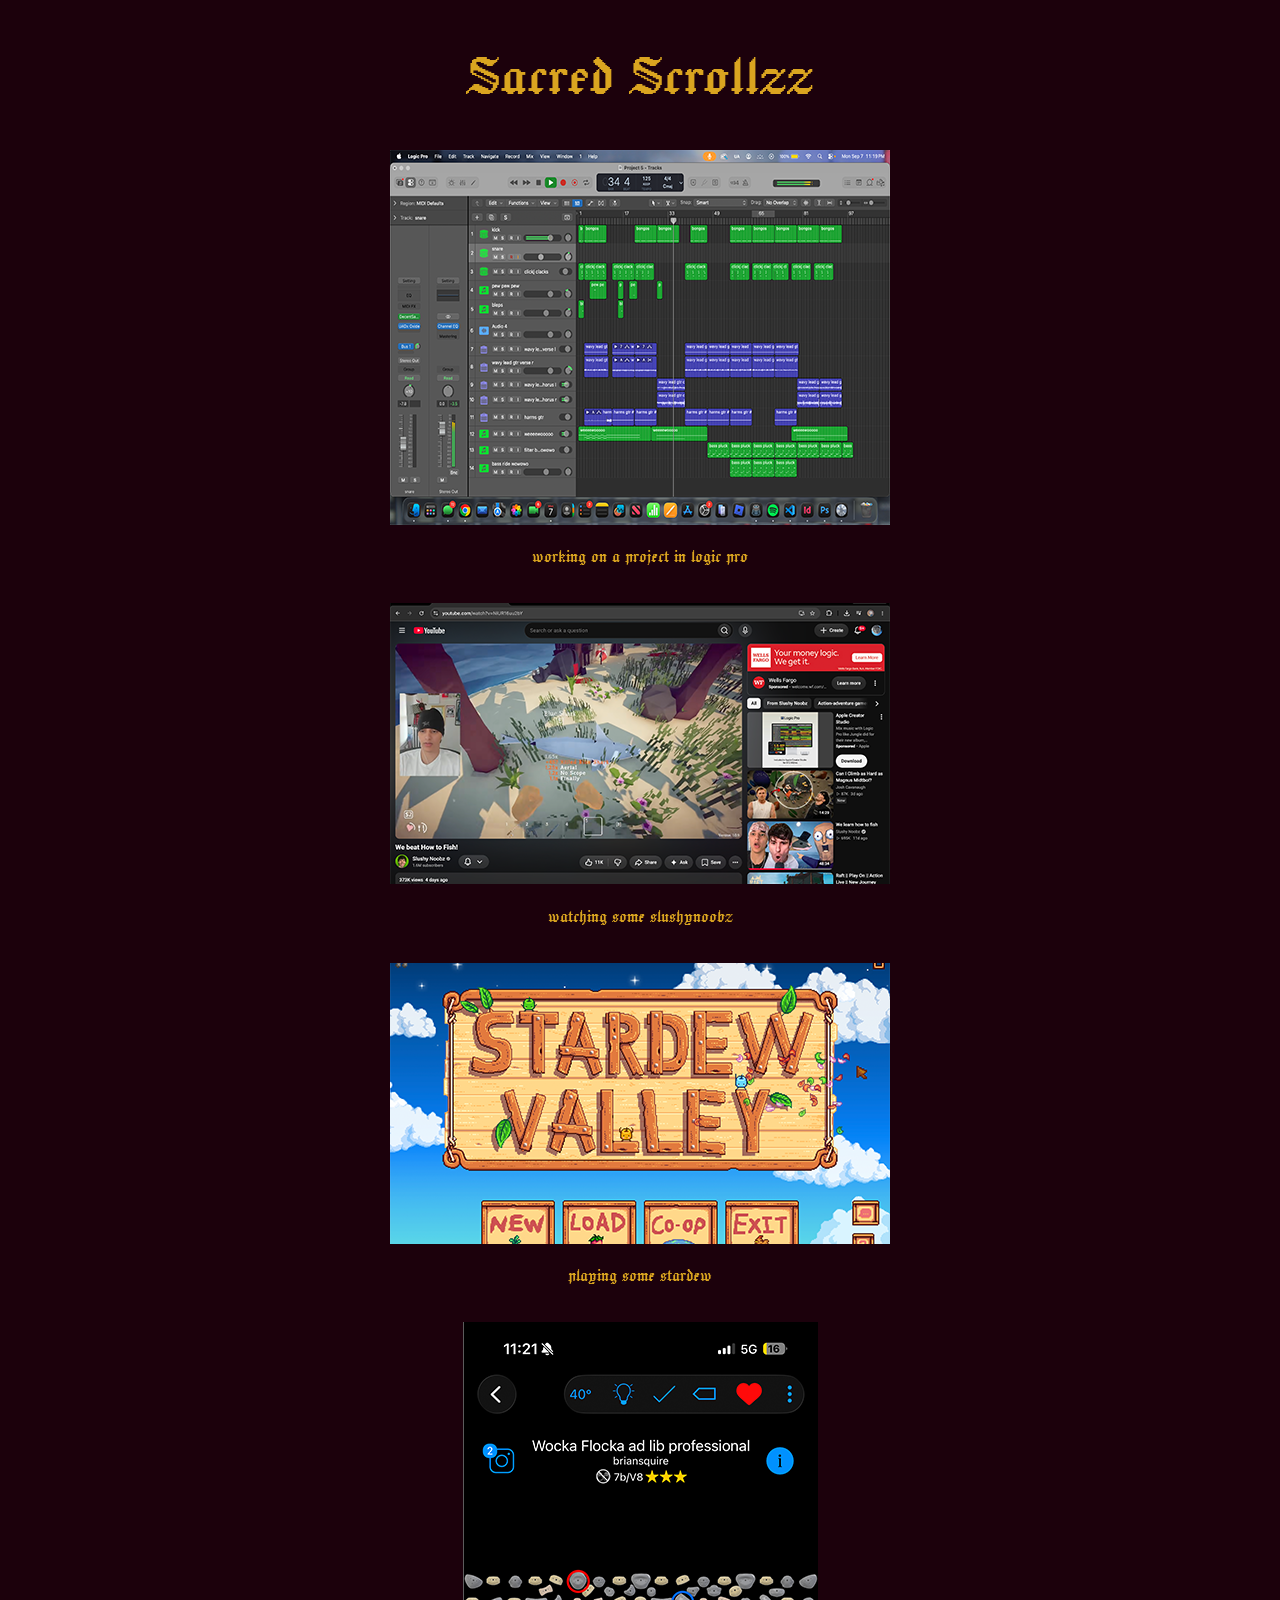
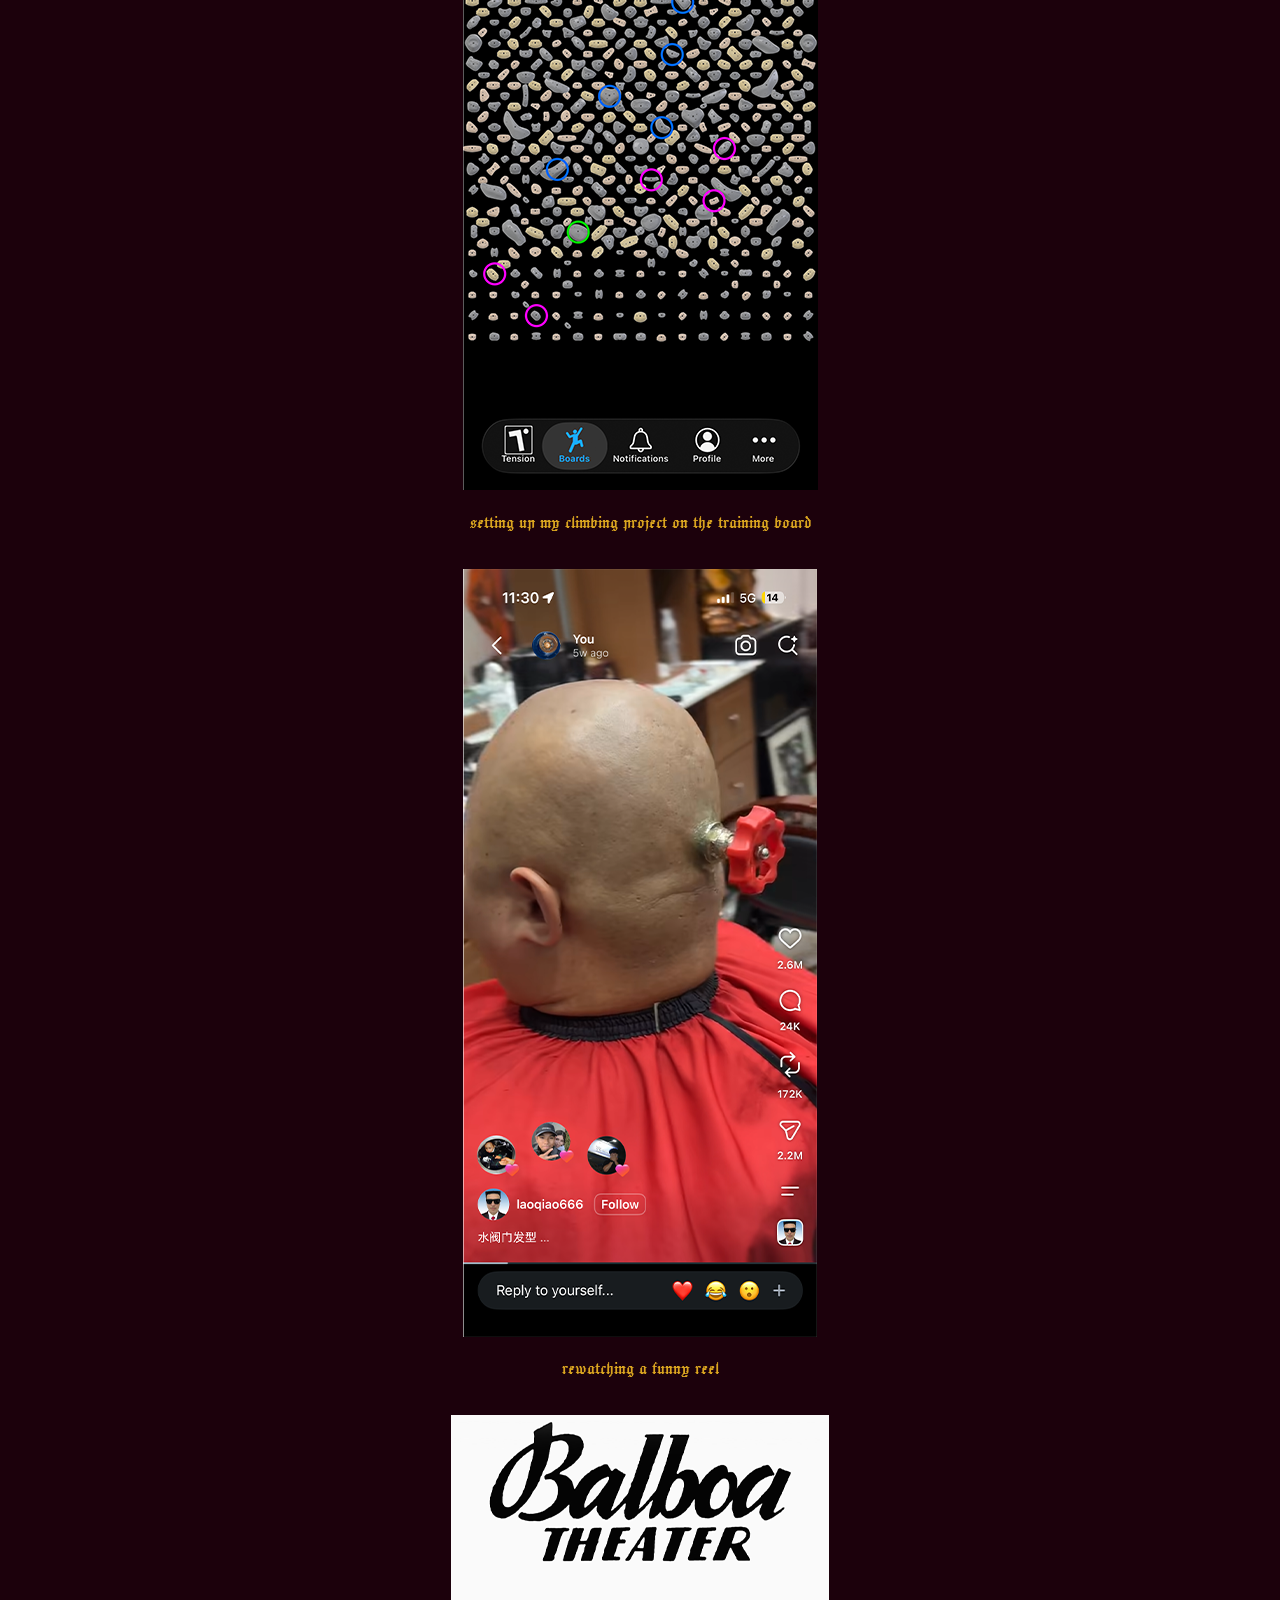
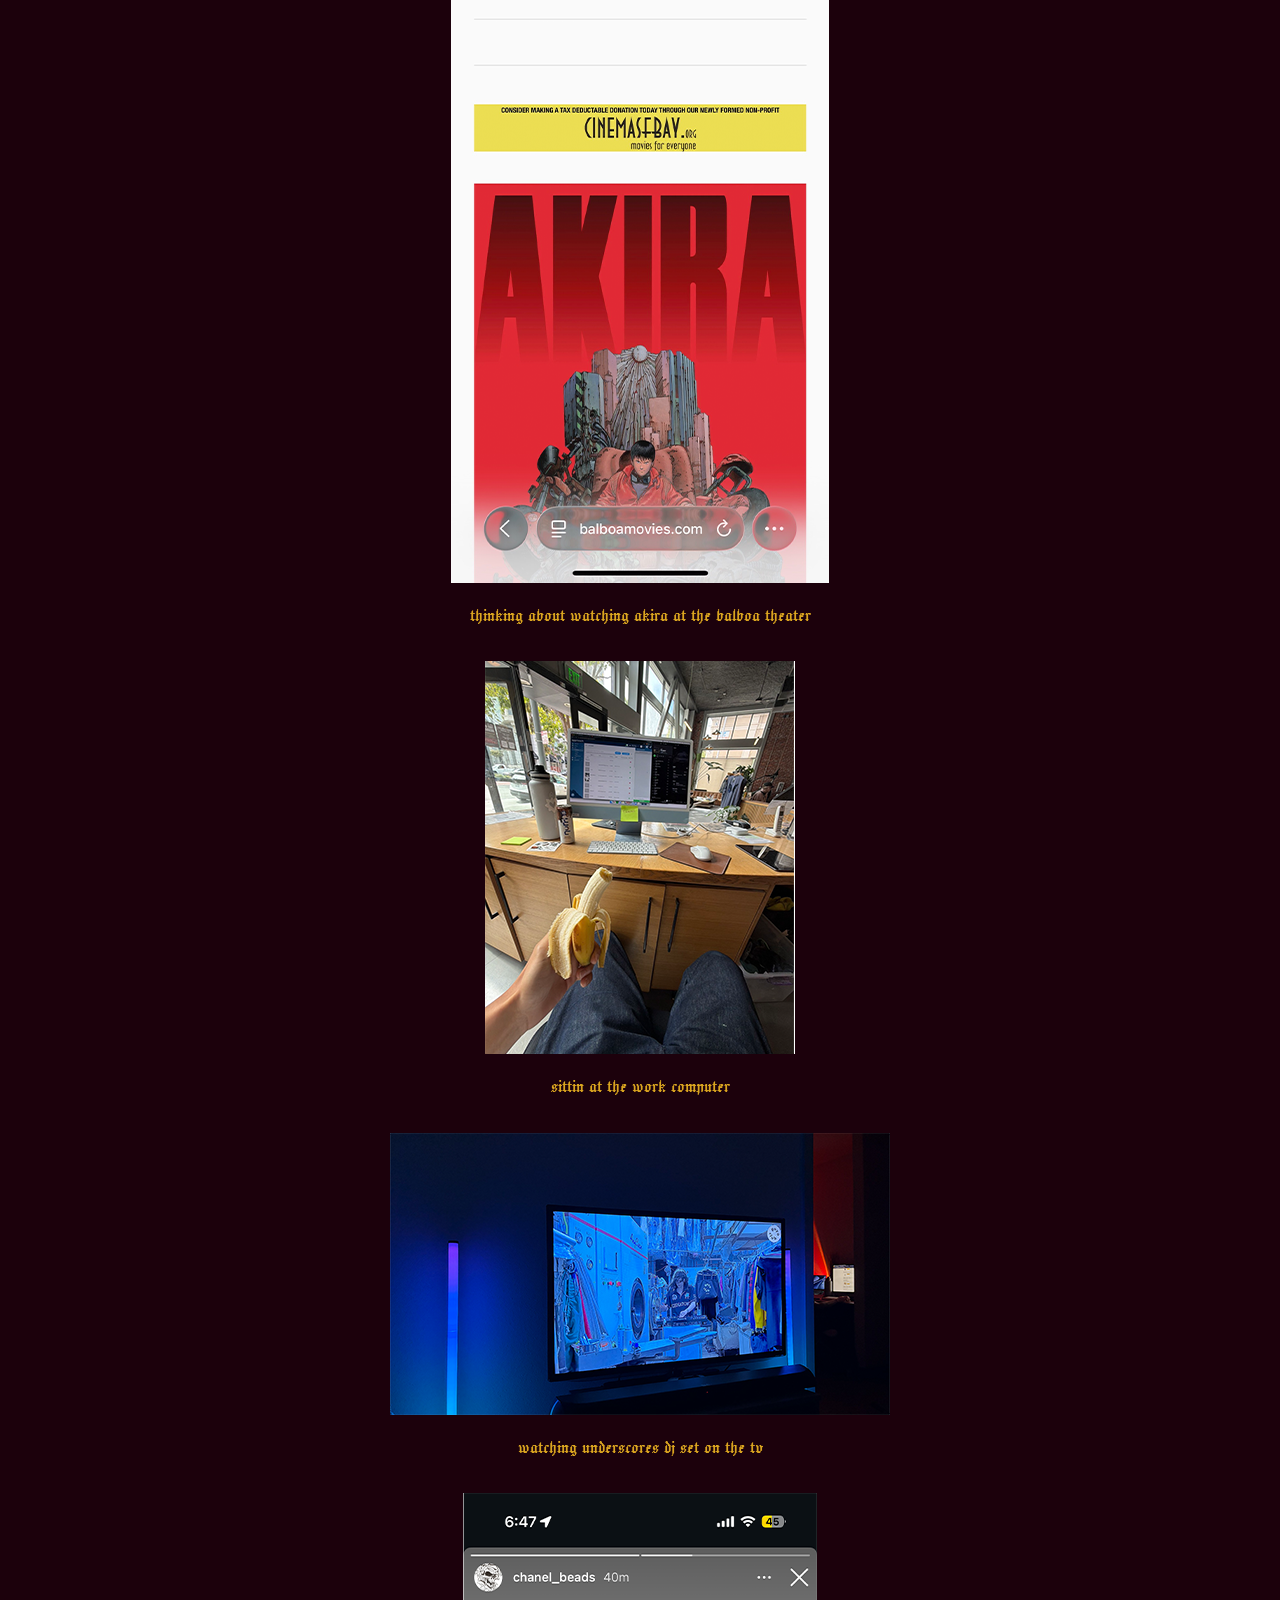
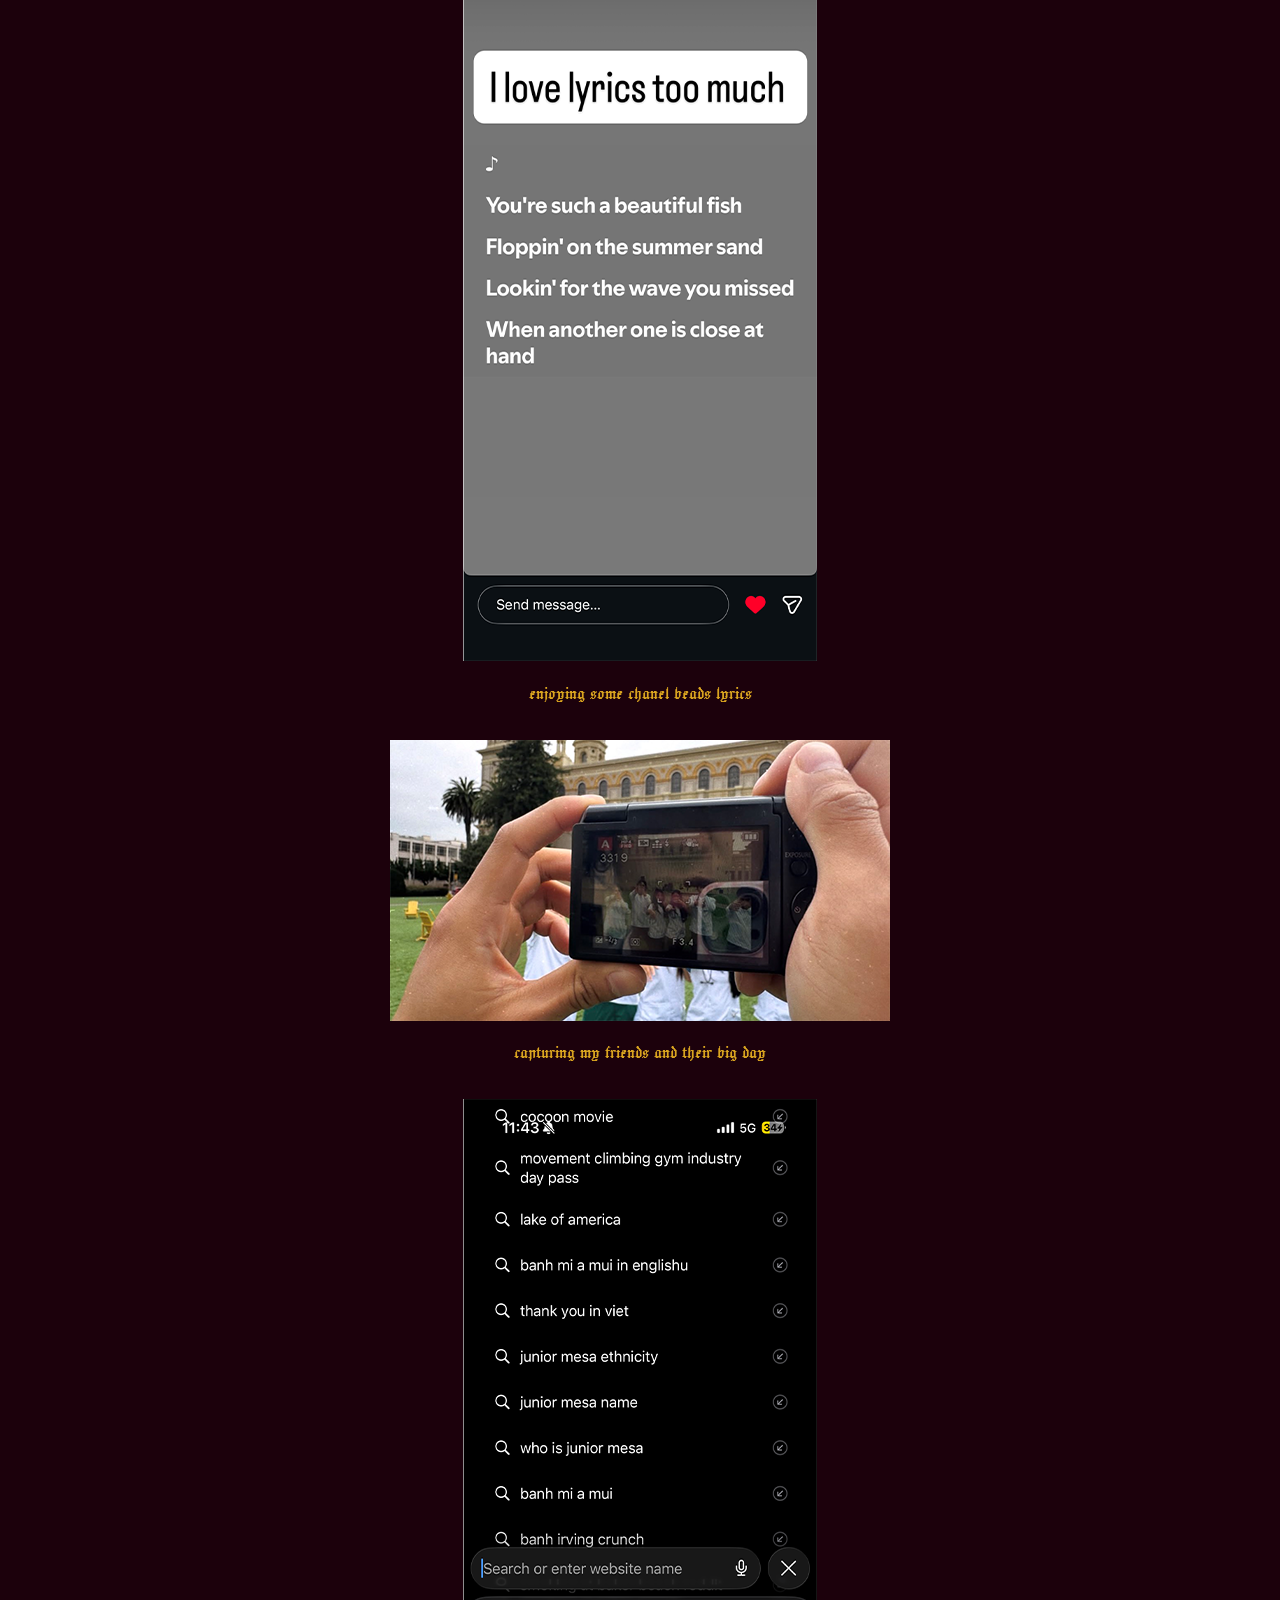
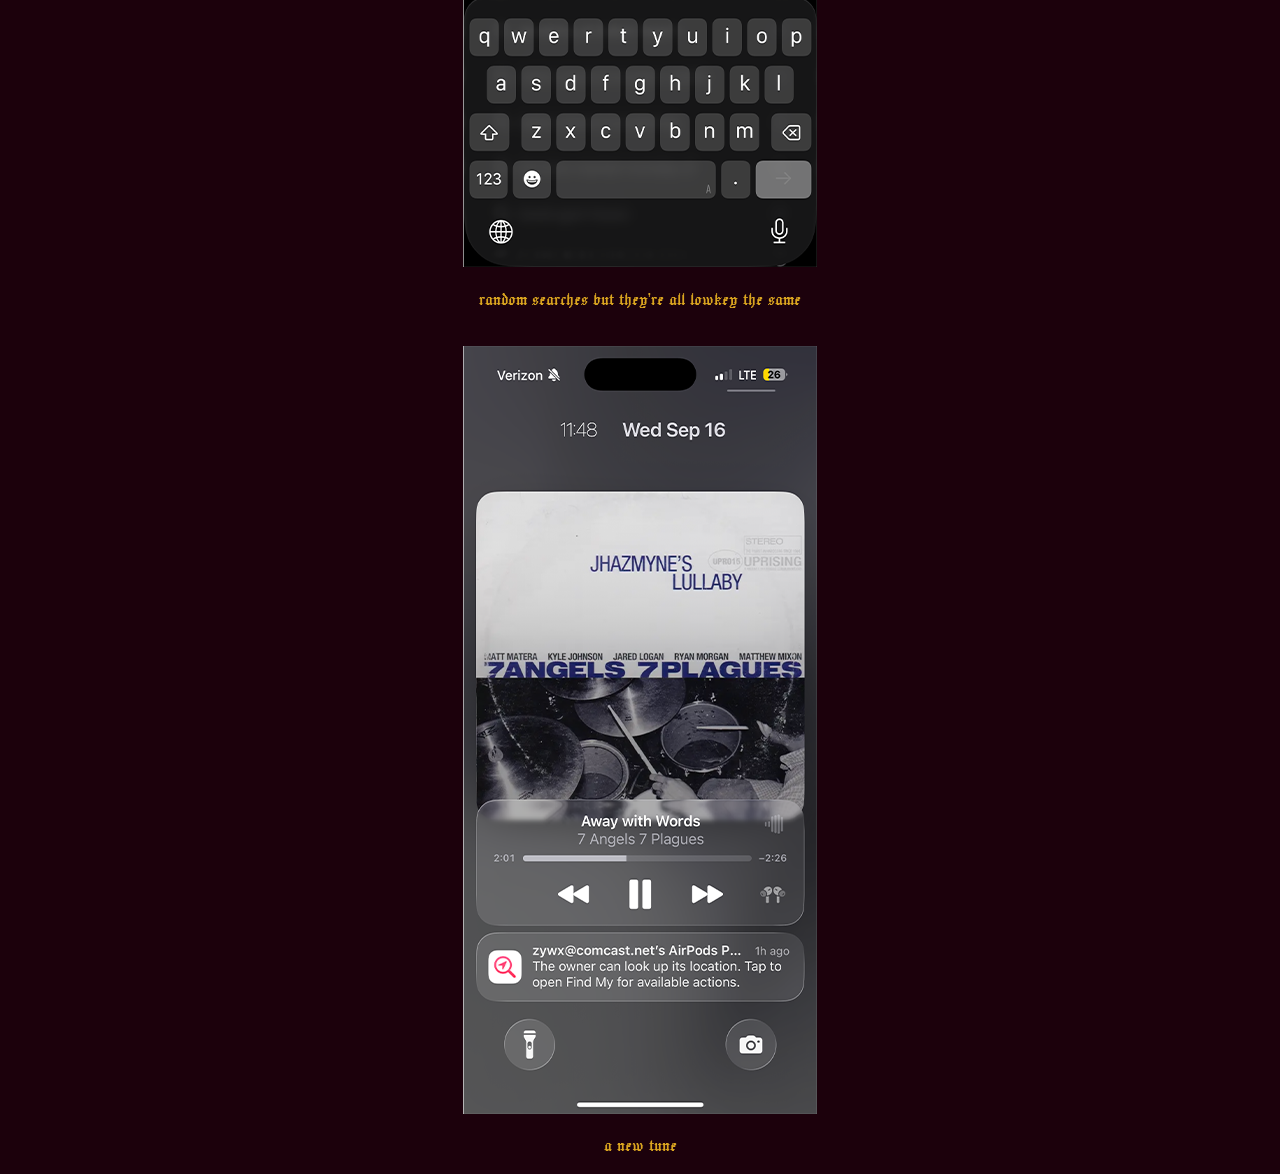
==== feed.html @ 17cf902a "copy and pasting my site into github repository" ====
<!DOCTYPE html>
<html lang="en">
<head>
    <meta charset="UTF-8">
    <meta name="viewport" content="width=device-width, initial-scale=1.0">
    <title>Document</title>
    <link rel="preconnect" href="https://fonts.googleapis.com">
<link rel="preconnect" href="https://fonts.gstatic.com" crossorigin>
<link href="https://fonts.googleapis.com/css2?family=Jacquard+24&display=swap" rel="stylesheet">
    <link rel="stylesheet" href="css/style.css">
</head>

<body id="feed">

  <header id="title">
    <a href="index.html"><h1>Sacred Scrollzz</h1></a>
  </header>

 <section><img src="img/logicss.png" alt="working in logic pro">
    <br>
 <h3>working on a project in logic pro</h3></section>
 <br>
  <section><img src="img/slushyss.png" alt="watching slushy noobz">
    <br>
 <h3>watching some slushynoobz</h3></section>
 <br>
  <section><img src="img/stardewss.png" alt="playing stardew valley">
    <br>
<h3>playing some stardew</h3></section>
<br>
  <section><img src="img/tb2.png" alt="setting up my project on the training board">
    <br>
<h3>setting up my climbing project on the training board</h3></section>
<br>
  <section><img src="img/valve.png" alt="rewatching a funny reel">
    <br>
<h3>rewatching a funny reel</h3></section>
<br>
  <section><img src="img/akira.png" alt="thinking about watching akira at the balboa theater">
    <br>
<h3>thinking about watching akira at the balboa theater</h3></section>
<br>
  <section><img src="img/workin.png" alt="sittin at the work computer">
    <br>
<h3>sittin at the work computer</h3></section>
<br>
  <section><img src="img/underscores.png" alt="watching underscores dj set on the tv">
    <br>
<h3>watching underscores dj set on the tv</h3></section>
<br>
  <section><img src="img/chanel.png" alt="enjoying some chanel beads lyrics">
    <br>
<h3>enjoying some chanel beads lyrics</h3></section>
<br>
  <section><img src="img/cam.png" alt="catching my friends and their big day">
    <br>
<h3>capturing my friends and their big day</h3></section>
<br>
  <section><img src="img/search.png" alt="lots of searches but theyre all kind of the same">
    <br>
<h3>random searches but they're all lowkey the same</h3></section>
<br>
  <section><img src="img/tune.png" alt="a new tune">
    <br>
<h3>a new tune</h3></section>
</body>
</html>
---- css/style.css ----
h1{color: goldenrod;}
h3{color: goldenrod;}
h1{
  font-family: "Jacquard 24", system-ui;
  font-weight: 400;
  font-style: normal;
  
}
h3{
  font-family: "Jacquard 24", system-ui;
  font-weight: 400;
  font-style: normal;
}
body{background-color: #1c010c;}
a{text-decoration:none;}

#gif {

  width: 20%;
  margin: auto;
  display: block;
  
}

#gif img{
  display: block;
  width: 100%;
}
body{
  display: block;
  margin: auto;
}
#feed{
  margin: auto;
  text-align: center;
}

#title{
  font-size: xx-large;
}
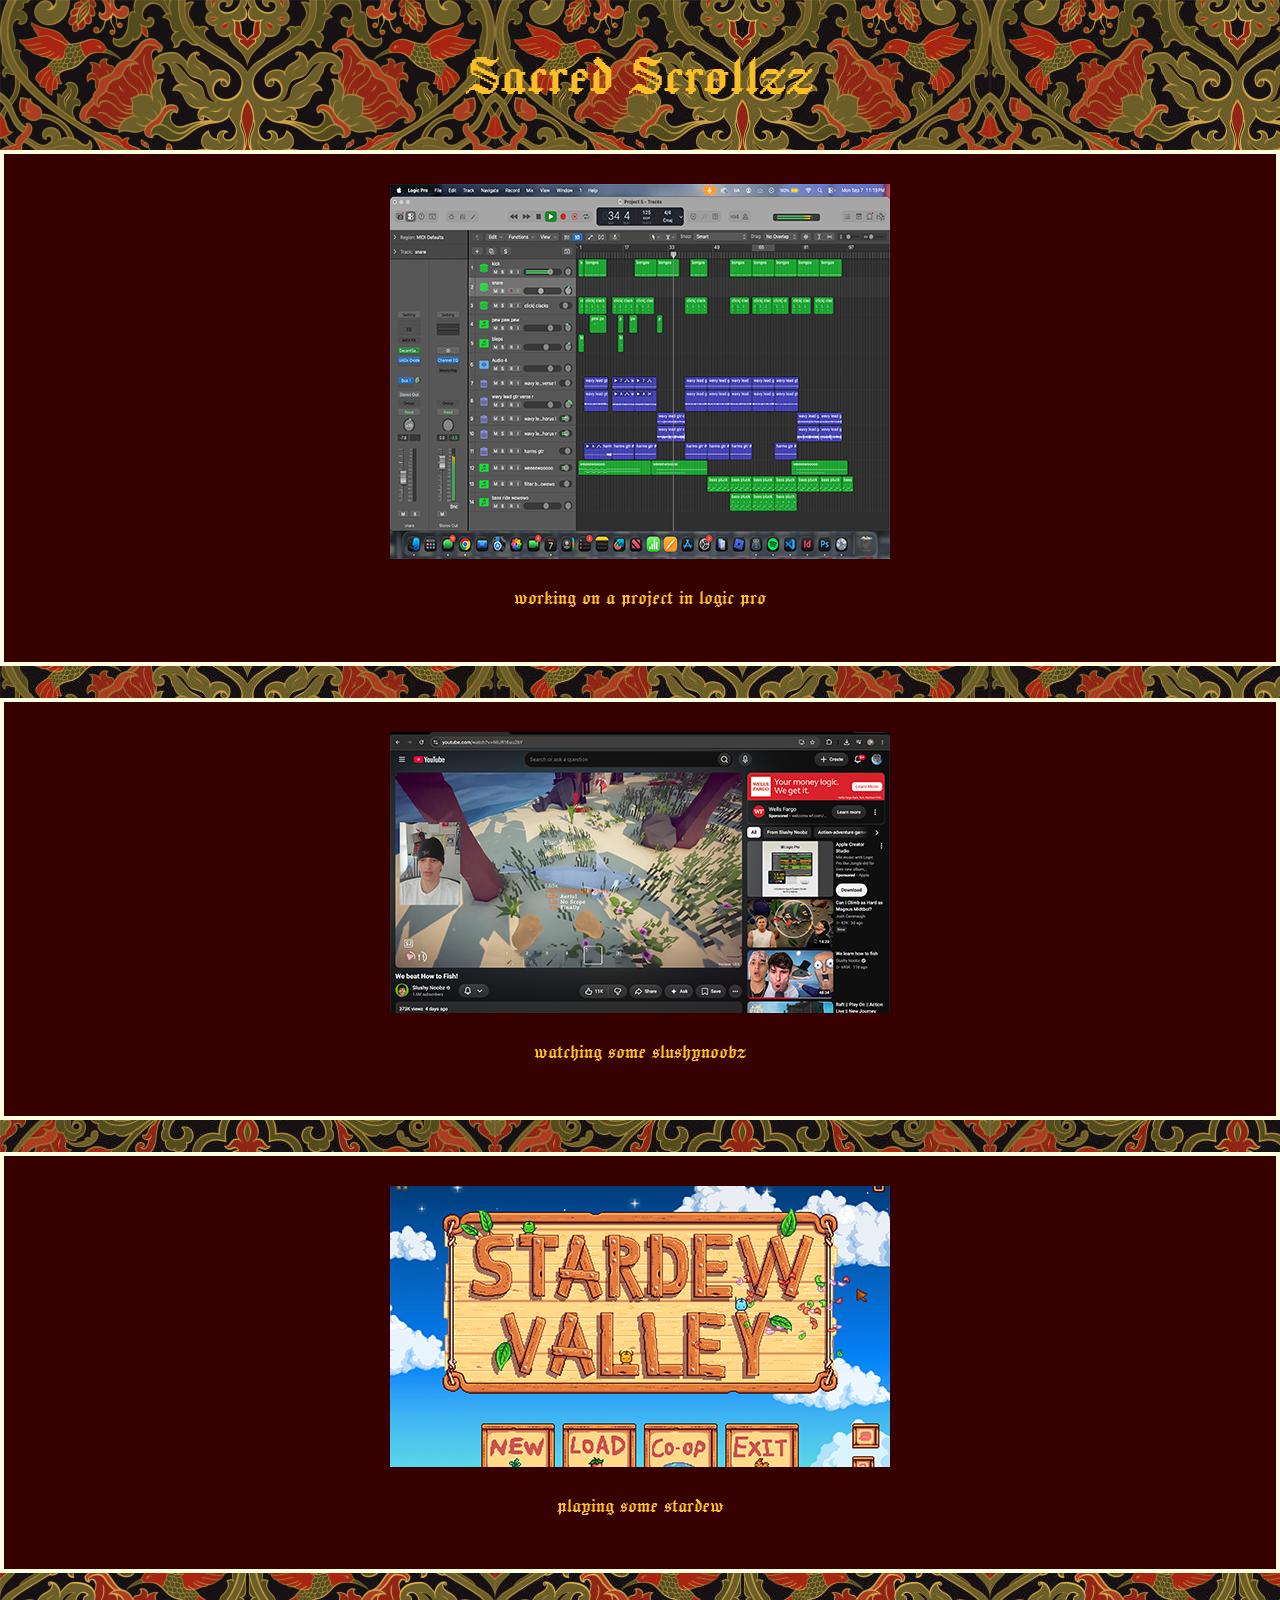
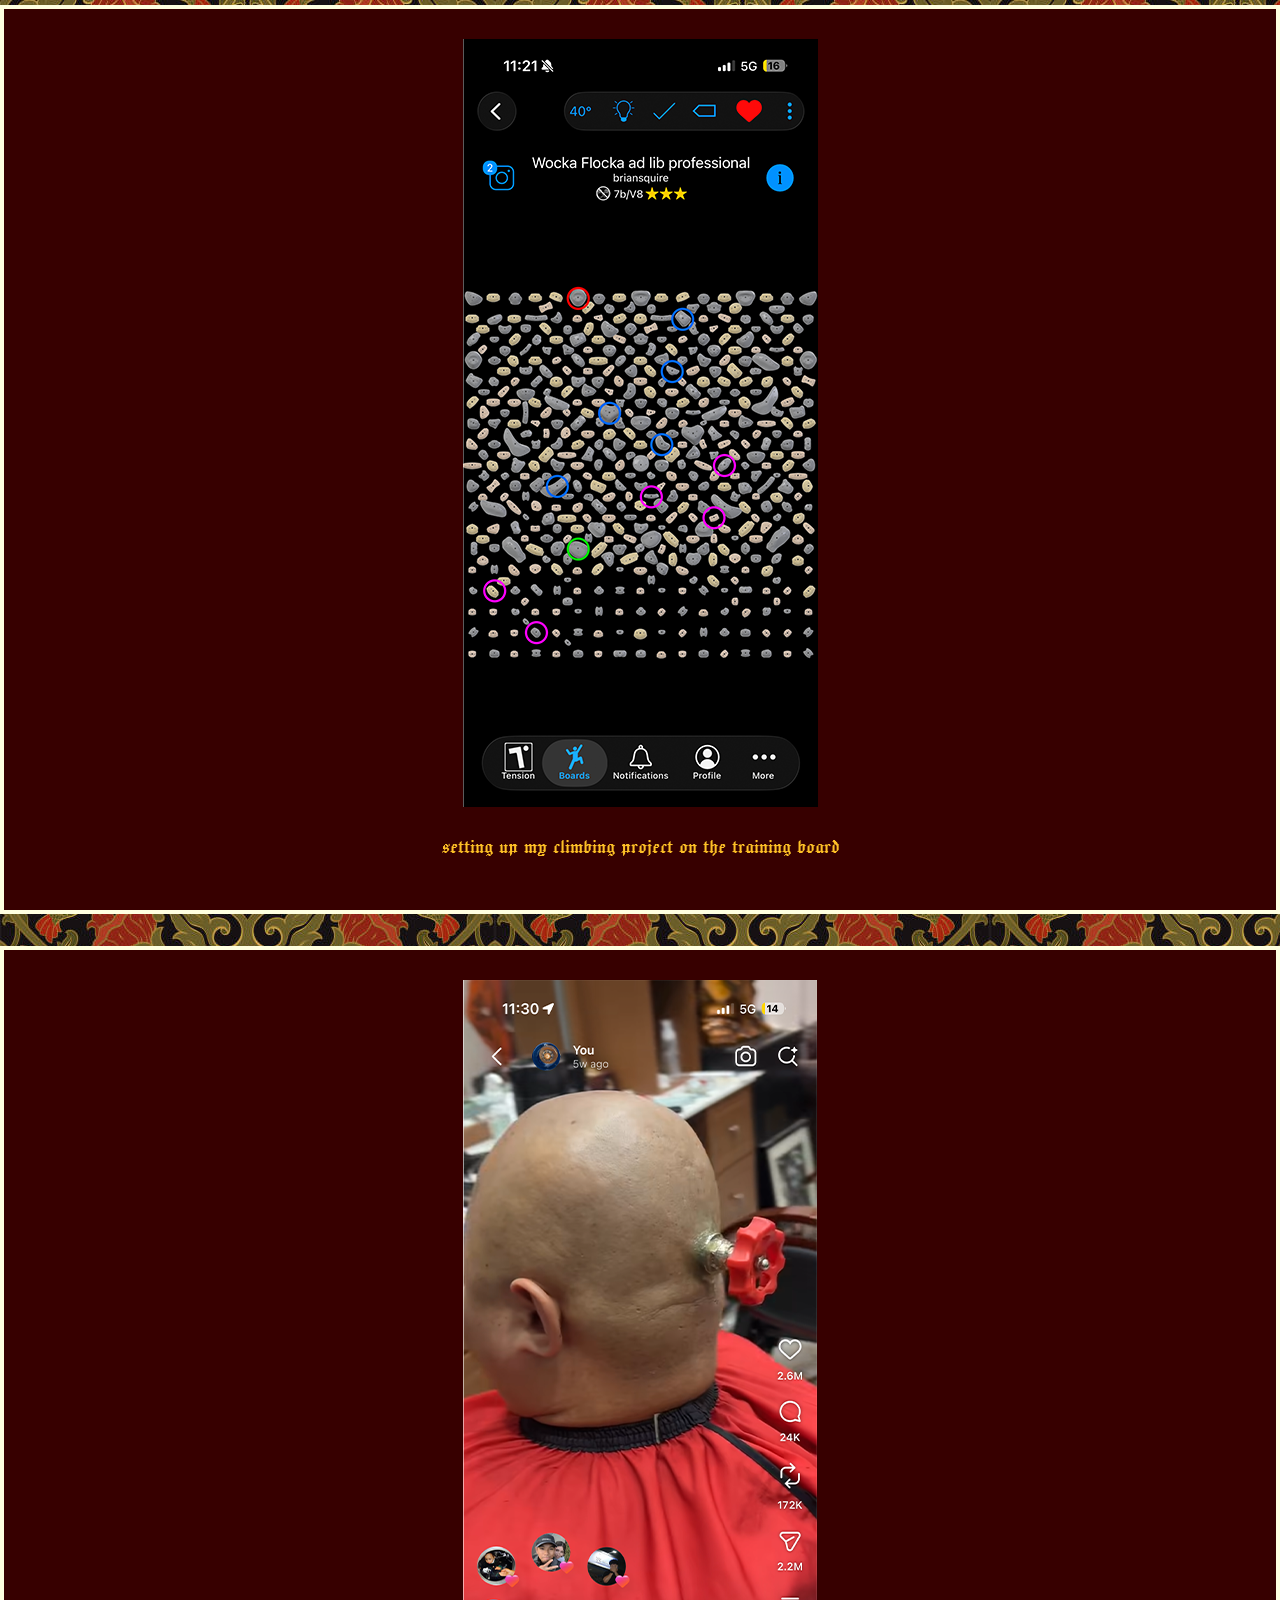
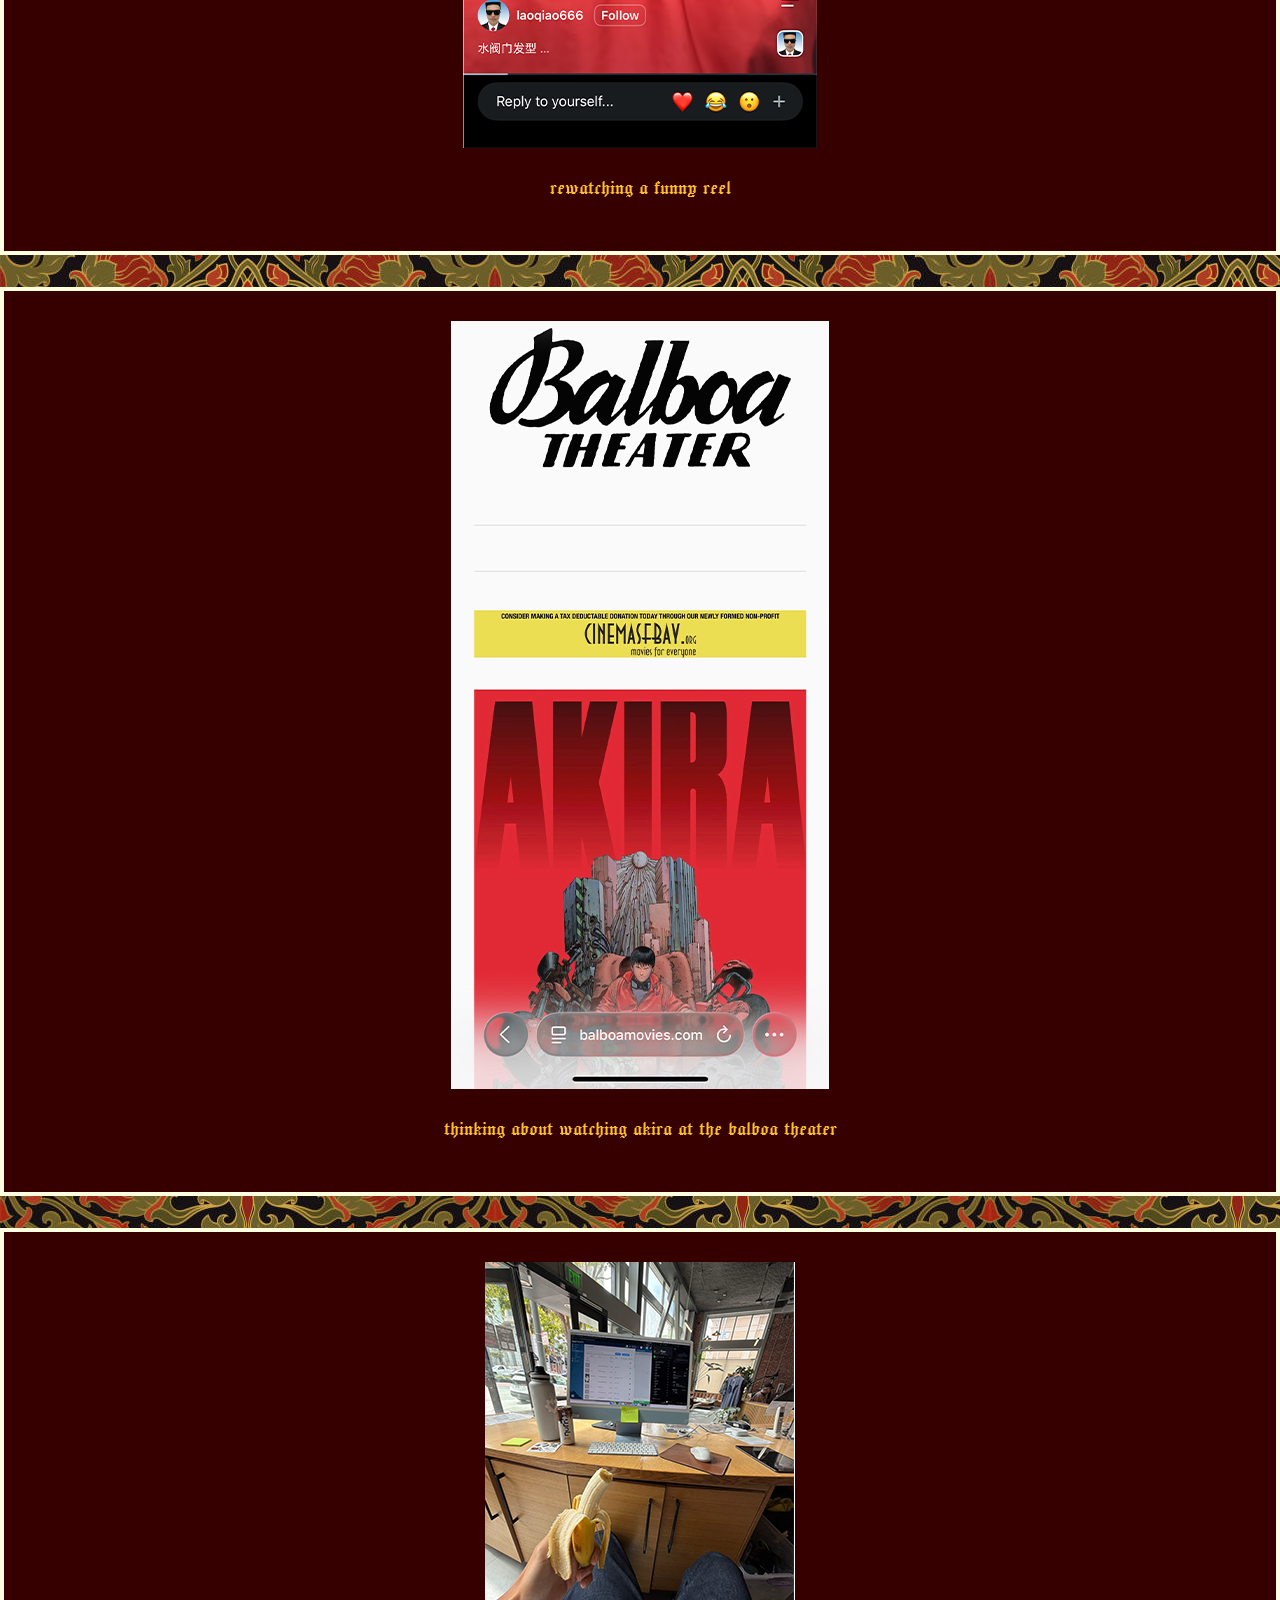
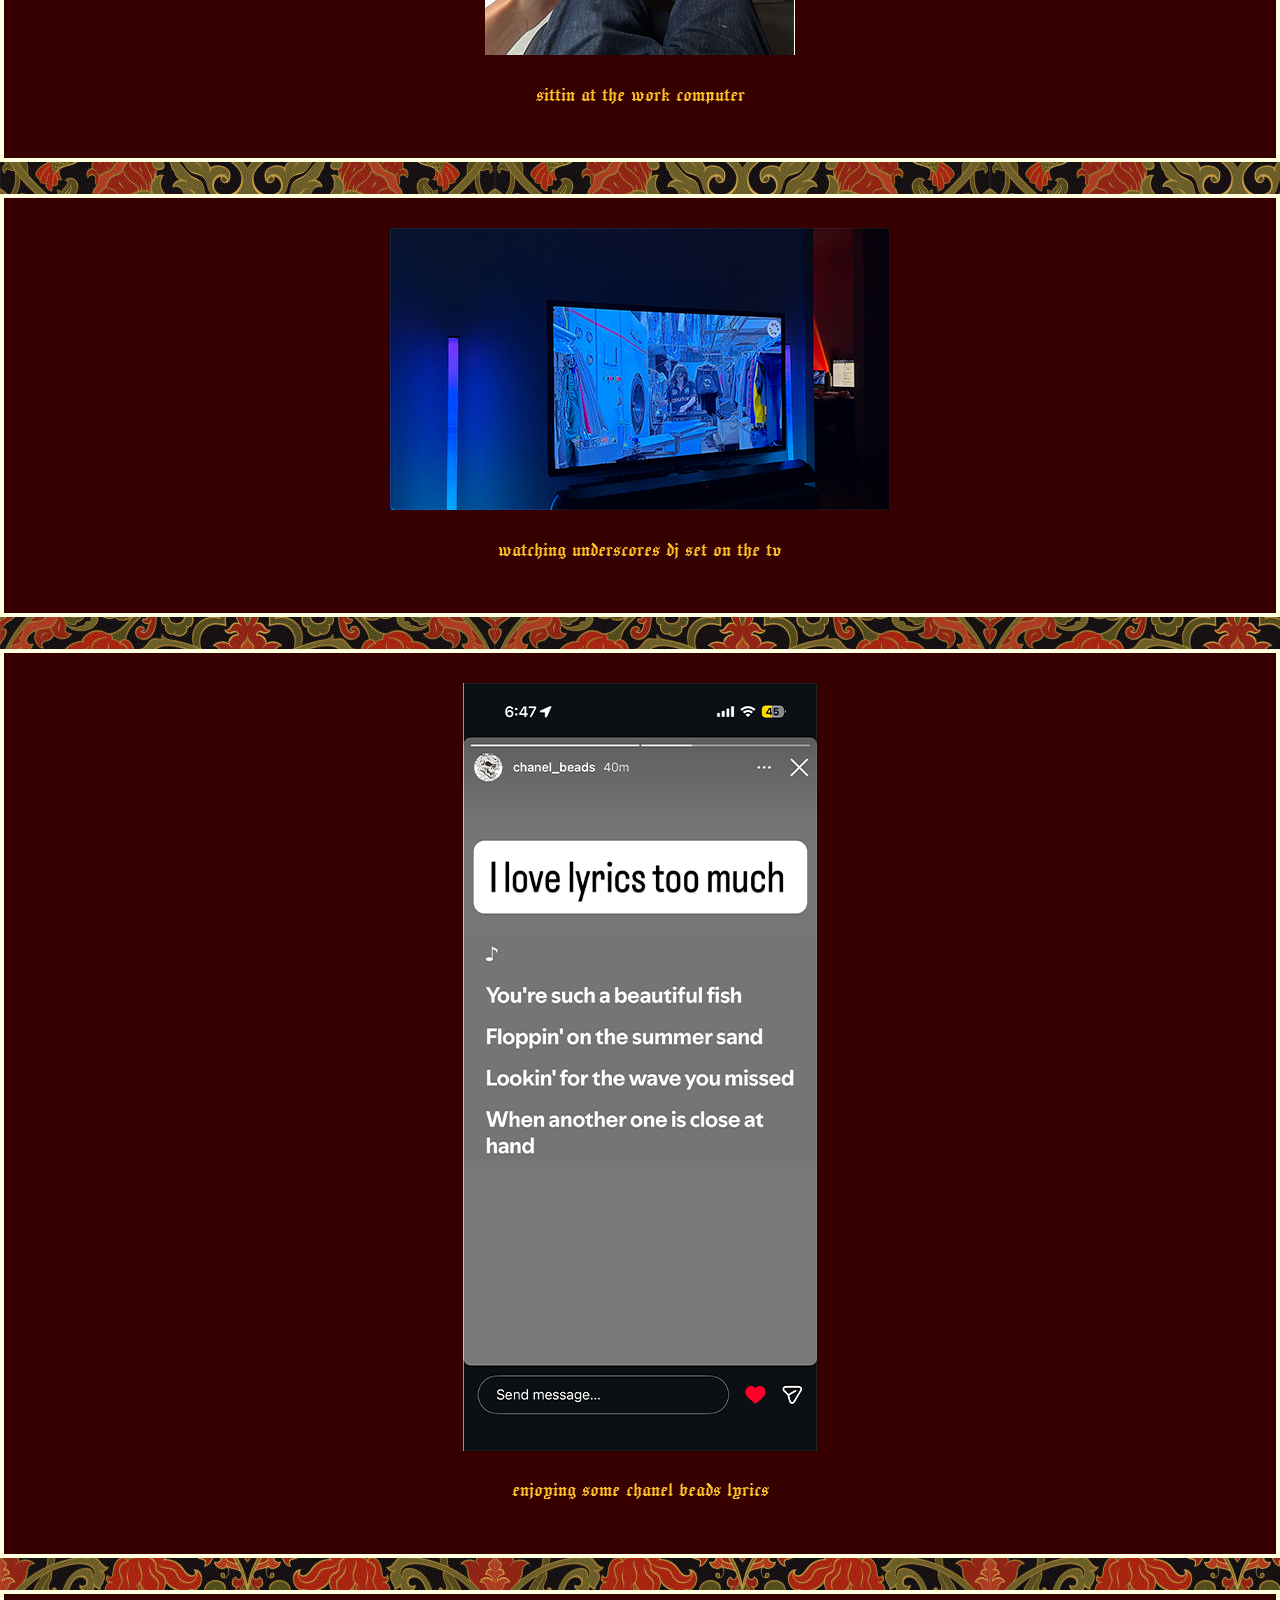
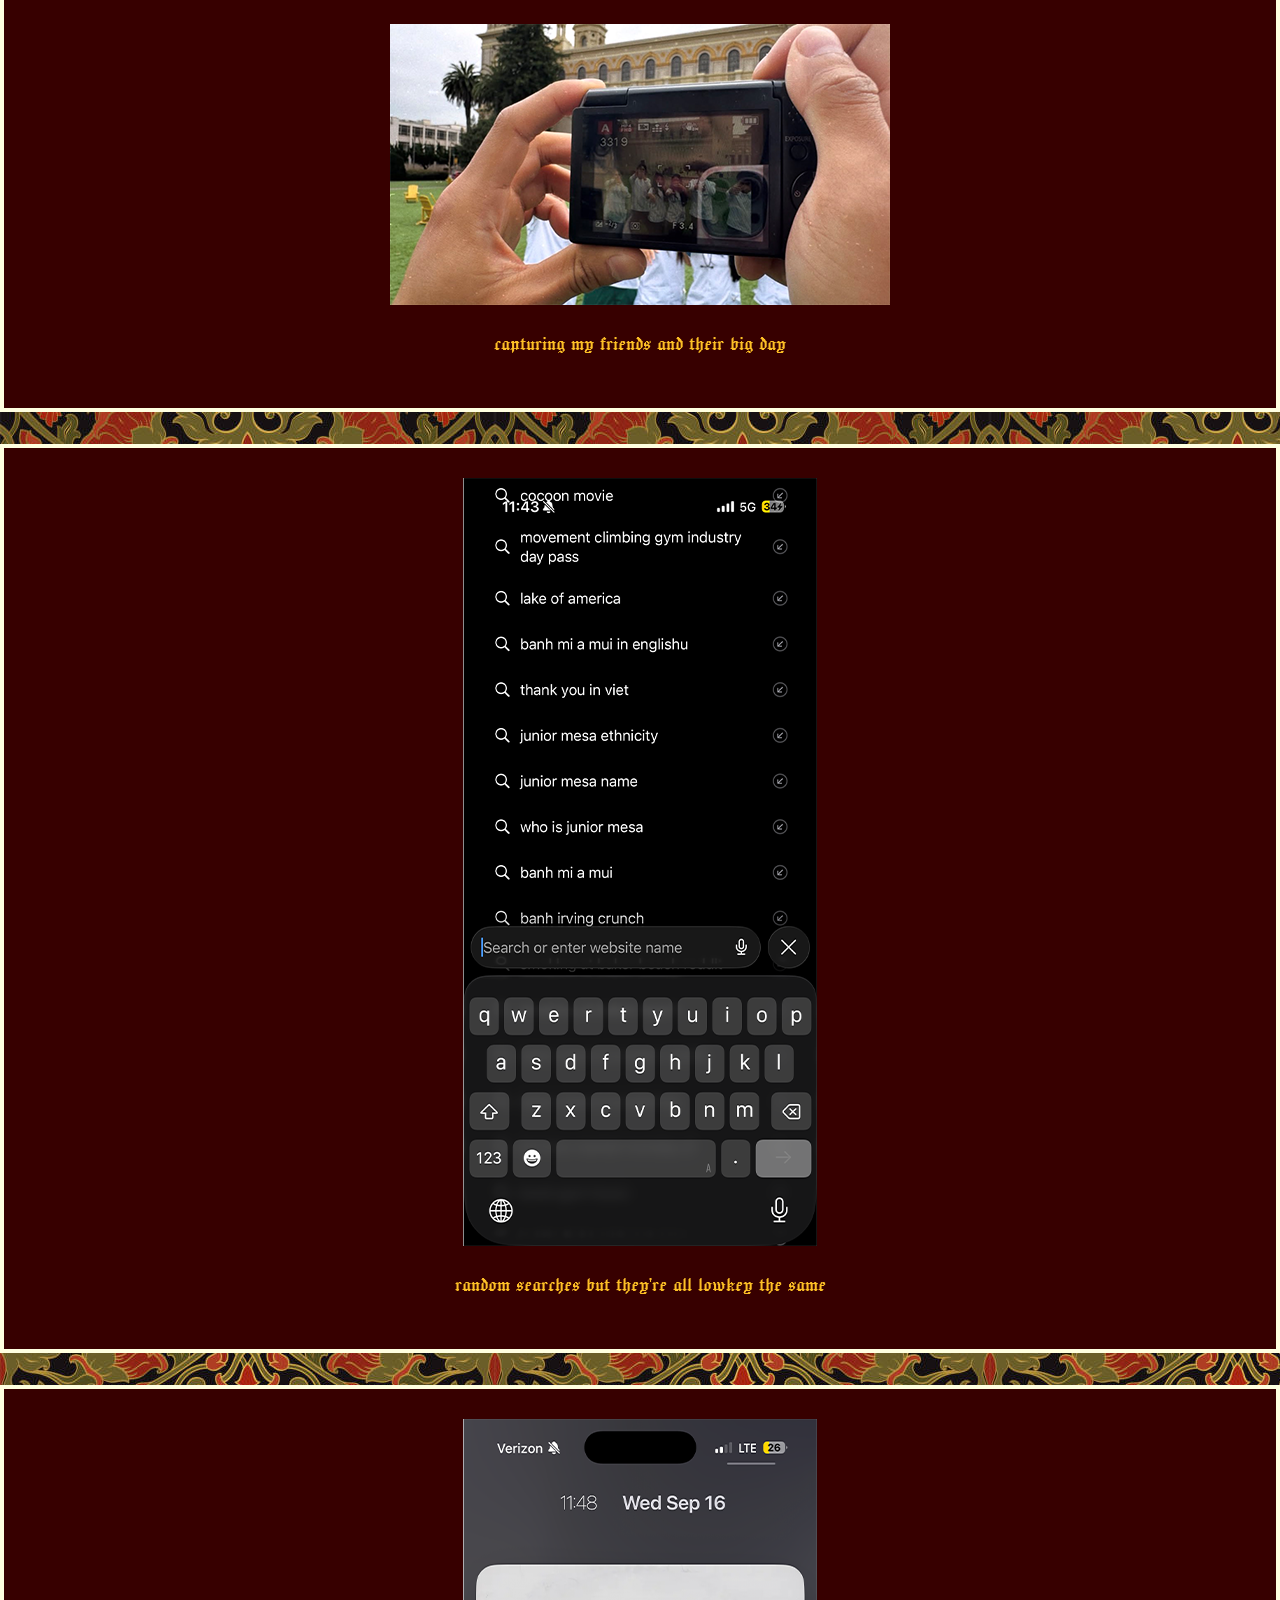
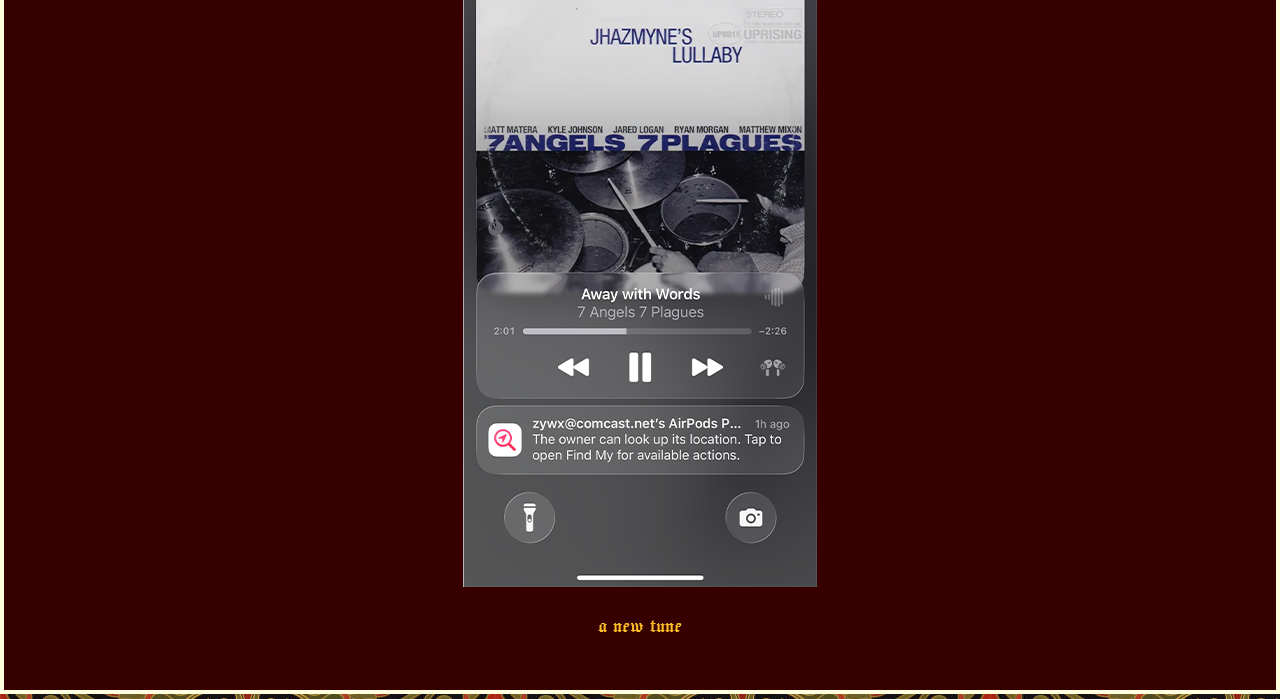
==== commit f720baf4: "added backround and borders" ====
--- a/feed.html
+++ b/feed.html
@@ -16,52 +16,103 @@
     <a href="index.html"><h1>Sacred Scrollzz</h1></a>
   </header>
 
+<section id="midfeed">
+  
+  <article>
  <section><img src="img/logicss.png" alt="working in logic pro">
     <br>
  <h3>working on a project in logic pro</h3></section>
+ </article>
+
  <br>
+
+ <article>
   <section><img src="img/slushyss.png" alt="watching slushy noobz">
     <br>
  <h3>watching some slushynoobz</h3></section>
+ </article>
+
  <br>
+
+ <article>
   <section><img src="img/stardewss.png" alt="playing stardew valley">
     <br>
-<h3>playing some stardew</h3></section>
-<br>
+ <h3>playing some stardew</h3></section>
+ </article>
+
+ <br>
+
+ <article>
   <section><img src="img/tb2.png" alt="setting up my project on the training board">
     <br>
-<h3>setting up my climbing project on the training board</h3></section>
-<br>
+ <h3>setting up my climbing project on the training board</h3></section>
+ </article>
+
+ <br>
+
+ <article>
   <section><img src="img/valve.png" alt="rewatching a funny reel">
     <br>
-<h3>rewatching a funny reel</h3></section>
-<br>
+ <h3>rewatching a funny reel</h3></section>
+ </article>
+
+ <br>
+
+ <article>
   <section><img src="img/akira.png" alt="thinking about watching akira at the balboa theater">
     <br>
-<h3>thinking about watching akira at the balboa theater</h3></section>
-<br>
+ <h3>thinking about watching akira at the balboa theater</h3></section>
+ </article>
+
+ <br>
+
+ <article>
   <section><img src="img/workin.png" alt="sittin at the work computer">
     <br>
-<h3>sittin at the work computer</h3></section>
-<br>
+ <h3>sittin at the work computer</h3></section>
+ </article>
+
+ <br>
+
+ <article>
   <section><img src="img/underscores.png" alt="watching underscores dj set on the tv">
     <br>
-<h3>watching underscores dj set on the tv</h3></section>
-<br>
+ <h3>watching underscores dj set on the tv</h3></section>
+ </article>
+
+ <br>
+
+ <article>
   <section><img src="img/chanel.png" alt="enjoying some chanel beads lyrics">
     <br>
-<h3>enjoying some chanel beads lyrics</h3></section>
-<br>
+ <h3>enjoying some chanel beads lyrics</h3></section>
+ </article>
+
+ <br>
+
+ <article>
   <section><img src="img/cam.png" alt="catching my friends and their big day">
     <br>
-<h3>capturing my friends and their big day</h3></section>
-<br>
+ <h3>capturing my friends and their big day</h3></section>
+ </article>
+
+ <br>
+
+ <article>
   <section><img src="img/search.png" alt="lots of searches but theyre all kind of the same">
     <br>
-<h3>random searches but they're all lowkey the same</h3></section>
-<br>
+ <h3>random searches but they're all lowkey the same</h3></section>
+ </article>
+
+ <br>
+
+ <article>
   <section><img src="img/tune.png" alt="a new tune">
     <br>
-<h3>a new tune</h3></section>
+ <h3>a new tune</h3></section>
+ </article>
+
+</section>
+
 </body>
 </html>
--- a/css/style.css
+++ b/css/style.css
@@ -1,5 +1,5 @@
-h1{color: goldenrod;}
-h3{color: goldenrod;}
+h1{color: rgb(250, 190, 38);}
+h3{color: rgb(253, 192, 38);}
 h1{
   font-family: "Jacquard 24", system-ui;
   font-weight: 400;
@@ -11,7 +11,11 @@
   font-weight: 400;
   font-style: normal;
 }
-body{background-color: #1c010c;}
+
+body{
+  background-image:url("../img/tapestry.jpg");
+  background-color: #1c010c;}
+
 a{text-decoration:none;}
 
 #gif {
@@ -37,4 +41,15 @@
 
 #title{
   font-size: xx-large;
-}+}
+
+#midfeed{
+  font-size: larger;
+}
+
+article{
+   padding: 30px;
+    border: 4px lightyellow solid;
+    margin: 5px auto 5px auto;
+    background-color: rgb(55, 0, 0);
+}
